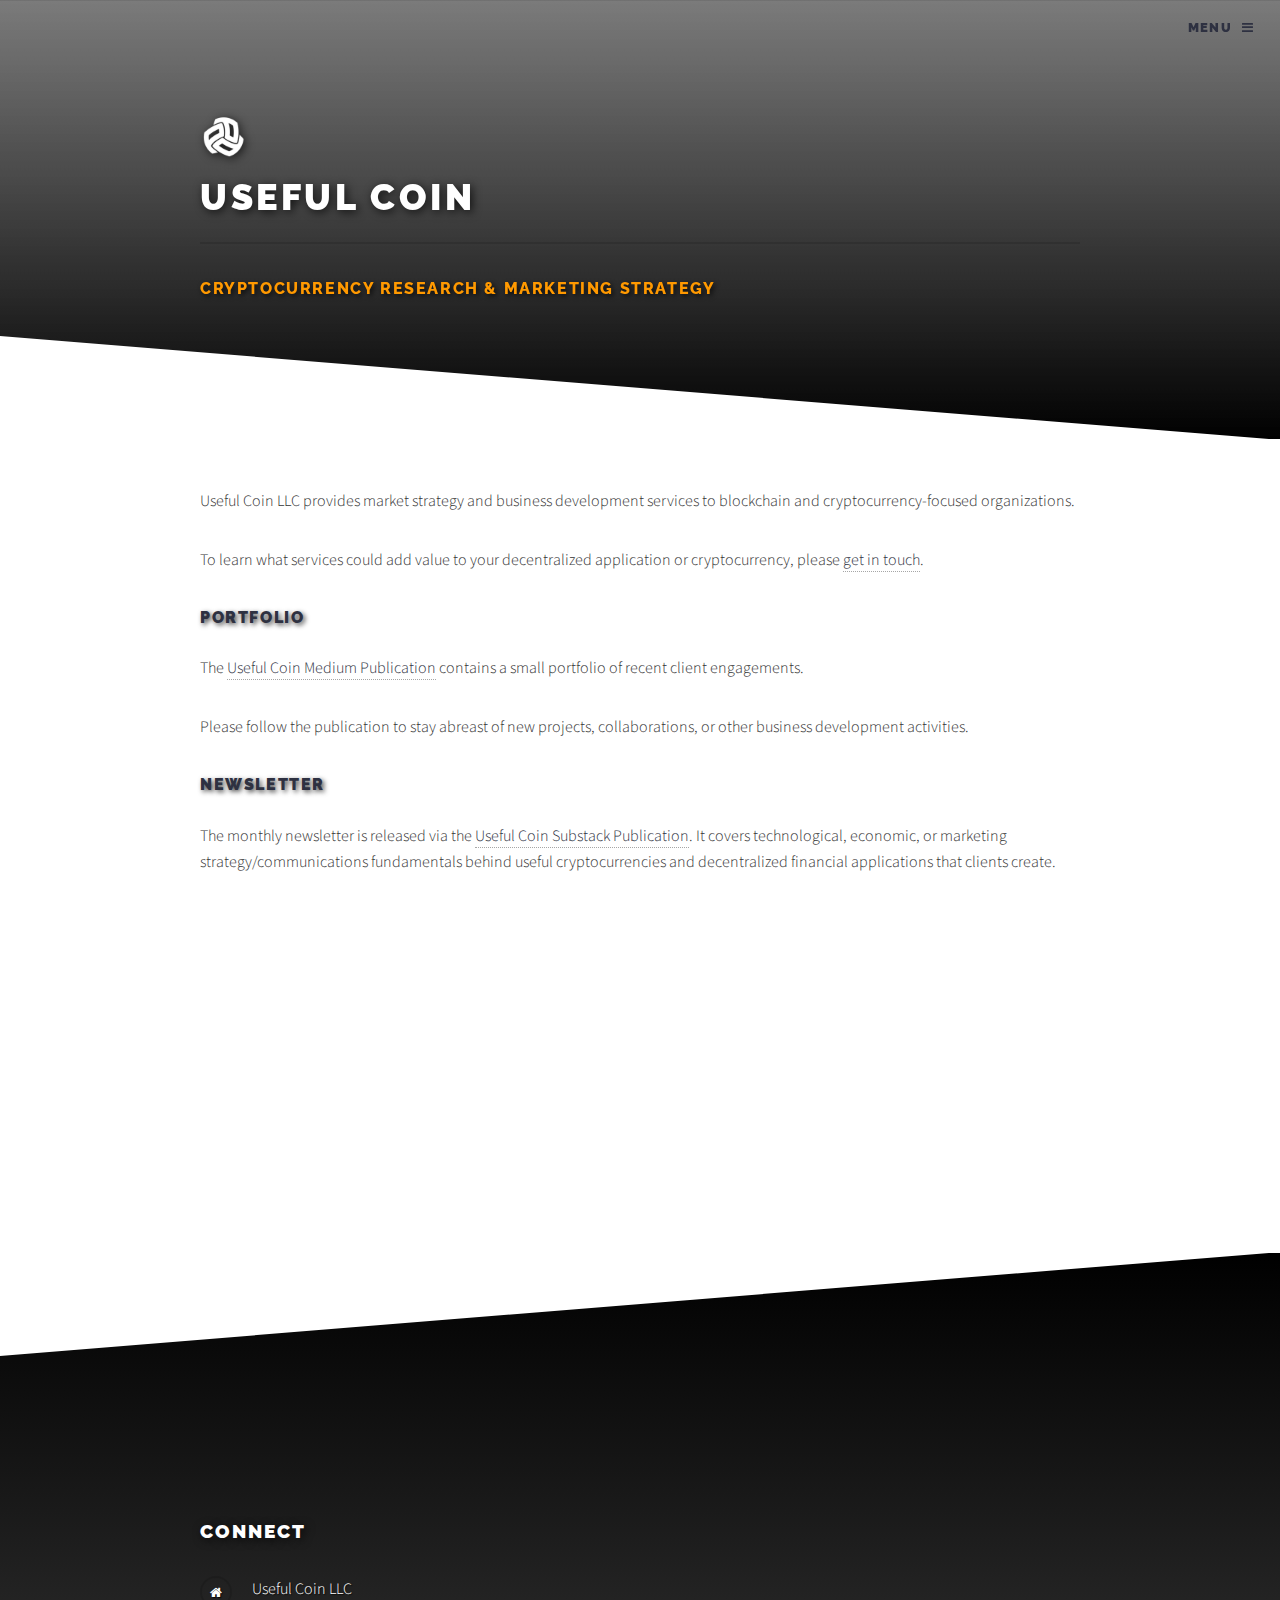
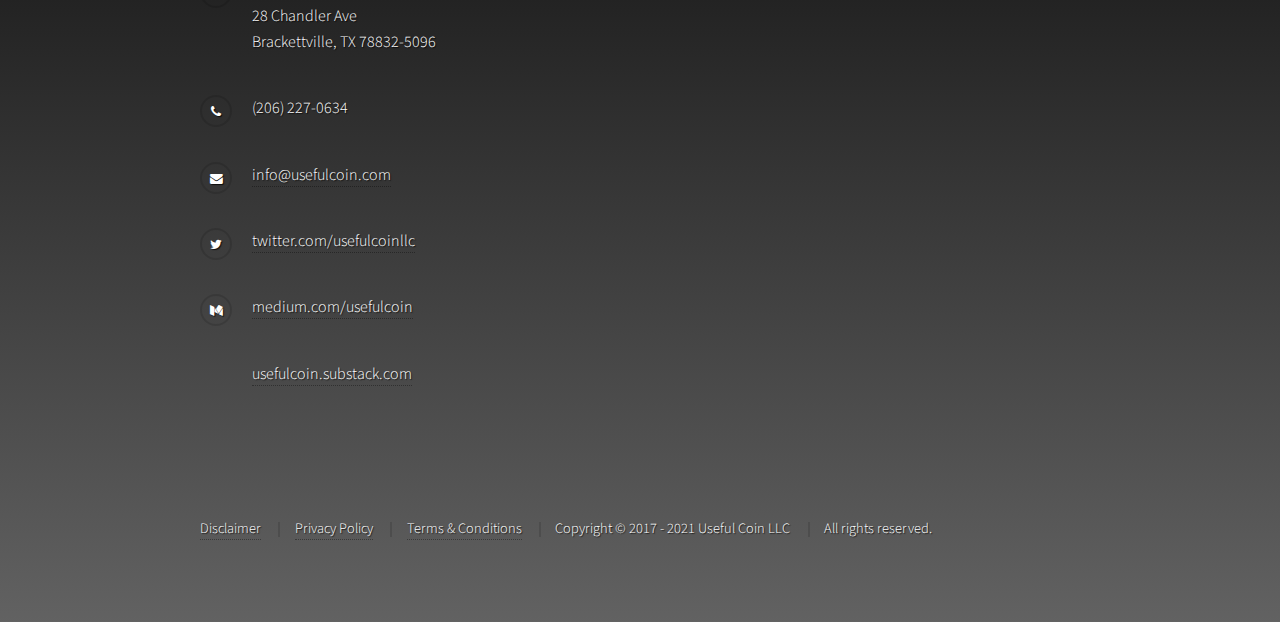
==== index.html @ 243c0fa8 "a little more space. si vous plait." ====
<!DOCTYPE html>
<html>
  <head>
    <!-- Start Website Title -->
    <title>Useful Coin</title>
    <!-- End Website Title -->
    <!-- Start Website Metadata -->
    <meta charset="utf-8">
    <meta name="author" content="Useful Coin">
    <meta name="template" content="HTML5UP - Solid State">
    <meta name="description" content="Research and Strategy">
    <meta name="viewport" content="width=device-width, initial-scale=1, user-scalable=no">
    <meta http-equiv="X-UA-Compatible" content="IE=edge">
    <meta property="og:locale" content="en_US">
    <meta property="og:type" content="website">
    <meta property="og:title" content="Useful Coin">
    <meta property="og:description" content="Cryptocurrency Research & Marketing Strategy.">
    <meta property="og:url" content="http://www.usefulcoin.com">
    <meta property="og:site_name" content="Useful Coin">
    <meta property="og:image" content="http://www.usefulcoin.com/images/ogimage.jpg">
    <meta property="og:image:type" content="image/jpg">
    <meta property="og:video" content="http://www.usefulcoin.com/videos/usefulcoin.mov">
    <meta property="og:video:type" content="video/mp4">
    <meta name="twitter:card" content="summary">
    <meta name="twitter:description" content="Research and Strategy">
    <meta name="twitter:title" content="Useful Coin - Research and Strategy">
    <meta name="twitter:image" content="http://www.usefulcoin.com/images/ogimage.jpg">
    <meta name="p:domain_verify" content="2b032418609d02e9bd2e27cc78aec4e0">
    <meta name="robots" content="noodp">
    <!-- End Website Metadata -->
    <!-- Start Fetch Polyfil -->
    <!-- script(src='https://cdnjs.cloudflare.com/ajax/libs/fetch/3.0.0/fetch.min.js') -->
    <!-- script(src='https://unpkg.com/cross-fetch/dist/cross-fetch.js') -->
    <!-- End Fetch Polyfil -->
    <!-- Start FAVICON.ICO -->
    <link rel="shortcut icon" href="./favicon.ico">
    <!-- End FAVICON.ICO -->
    <!--if lte IE 8 script(src='assets/js/ie/html5shiv.js') -->
    <link rel="stylesheet" href="styles/main.css">
    <!-- if lte IE 9 link(rel='stylesheet', href='styles/ie9.css') -->
    <!-- if lte IE 8 link(rel='stylesheet', href='styles/ie8.css') -->
    <!-- Start Stylesheets -->
    <link rel="stylesheet" href="styles/main.css">
    <noscript>
      <link rel="stylesheet" href="styles/noscript.css">
    </noscript>
    <!-- End Stylesheets -->
    <!-- Global site tag (gtag.js) - Google Analytics
    script(async='', src='https://www.googletagmanager.com/gtag/js?id=UA-131070581-1')
    script.
      window.dataLayer = window.dataLayer || [];
      function gtag(){dataLayer.push(arguments);}
      gtag('js', new Date());
      gtag('config', 'UA-131070581-1');
    -->
  </head>
  <body class="is-preload">
    <!-- Start Page Wrapper-->
    <div id="page-wrapper">
      <!-- Start Header -->
      <header class="alt" id="header">
        <h1><a href="index.html">Useful Coin</a></h1>
        <nav><a href="#menu">Menu</a></nav>
      </header>
      <!-- End Header -->
      <!-- Start Nav (Menu) -->
      <nav id="menu">
        <div class="inner">
          <h2>Menu</h2>
          <ul class="links">
            <li><a href="index.html">Home</a></li>
            <li><a href="page.html?slug=team">Team</a></li>
            <li><a href="page.html?slug=contact">Contact</a></li>
          </ul><a class="close" href="#">Close</a>
        </div>
      </nav>
      <!-- End Nav (Menu) -->
      <!-- Start Banner -->
      <section id="banner">
        <header>
          <div class="inner">
            <div class="brandicon"><img src="./images/usefulcoin-whiteicon-128x128px.png"></div>
            <h2>Useful Coin</h2>
            <p>Cryptocurrency Research & Marketing Strategy</p>
          </div>
        </header>
      </section>
      <!-- End Banner -->
      <!-- Start Wrapper -->
      <section id="wrapper">
        <!-- Start Content -->
        <section class="wrapper alt style1" id="content">
          <div class="inner">
            <p>Useful Coin LLC provides market strategy and business development services to blockchain and cryptocurrency-focused organizations.</p>
            <p>To learn what services could add value to your decentralized application or cryptocurrency, please <a href="page.html?slug=contact">get in touch</a>.</p>
            <h1 class="major" id="portfolio">Portfolio</h1>
            <p>The <a href="https://medium.com/usefulcoin" target="_medium">Useful Coin Medium Publication</a> contains a small portfolio of recent client engagements.</p>
            <div id="medium-widget">
              <script src="https://medium-widget.pixelpoint.io/widget.js"></script>
              <script>MediumWidget.Init({renderTo: '#medium-widget', params: {"resource":"https://medium.com/usefulcoin","postsPerLine":2,"limit":2,"picture":"big","fields":["description","author","claps","publishAt"],"ratio":"landscape"}})</script>
            </div>
            <p>Please follow the publication to stay abreast of new projects, collaborations, or other business development activities.</p>
            <h1 class="major" id="newsletter">Newsletter</h1>
            <p>The monthly newsletter is released via the <a href="https://usefulcoin.substack.com/about" target="_substack">Useful Coin Substack Publication</a>. It covers technological, economic, or marketing strategy/communications fundamentals behind useful cryptocurrencies and decentralized financial applications that clients create.</p>
            <iframe src="https://usefulcoin.substack.com/embed" width="100%" height="320" style="border:0; background:rgba(255, 255, 255, 0);" frameborder="0" scrolling="no"></iframe>
          </div>
        </section>
        <!-- End Content -->
      </section>
      <!-- End Wrapper -->
      <!-- Start Footer -->
      <section id="footer">
        <div class="inner">
          <h2 class="major" id="connect">Connect</h2>
          <ul class="contact">
            <li class="icon solid fa-home">
                  Useful Coin LLC<br>
                  28 Chandler Ave<br>
                  Brackettville, TX 78832-5096
            </li>
            <li class="icon style2 solid fa-phone">(206) 227-0634</li>
            <li class="icon style2 solid fa-envelope"><a href="mailto:info@usefulcoin.com">info@usefulcoin.com</a></li>
            <li class="icon style2 brands fa-twitter"><a href="twitter.com/usefulcoinllc">twitter.com/usefulcoinllc</a></li>
            <li class="icon style2 brands fa-medium"><a href="medium.com/usefulcoin">medium.com/usefulcoin</a></li>
            <li class="icon style2 brands fab fa-discord"><a href="https://usefulcoin.substack.com/people/21412102-useful-coin-llc">usefulcoin.substack.com</a></li>
          </ul>
          <ul class="copyright">
            <li><a href="page.html?slug=disclaimer">Disclaimer</a></li>
            <li><a href="page.html?slug=privacy-policy">Privacy Policy</a></li>
            <li><a href="page.html?slug=terms-and-conditions">Terms & Conditions</a></li>
            <li>Copyright © 2017 - 2021 Useful Coin LLC</li>
            <li>All rights reserved.</li>
          </ul>
        </div>
      </section>
      <!-- End Footer -->
    </div>
    <!-- End Page Wrapper -->
    <!-- Start Scripts -->
    <!-- if lte IE 8 script(src='scripts/ie/respond.min.js') -->
    <script src="scripts/app.min.js"></script>
    <!-- End Scripts -->
  </body>
</html>
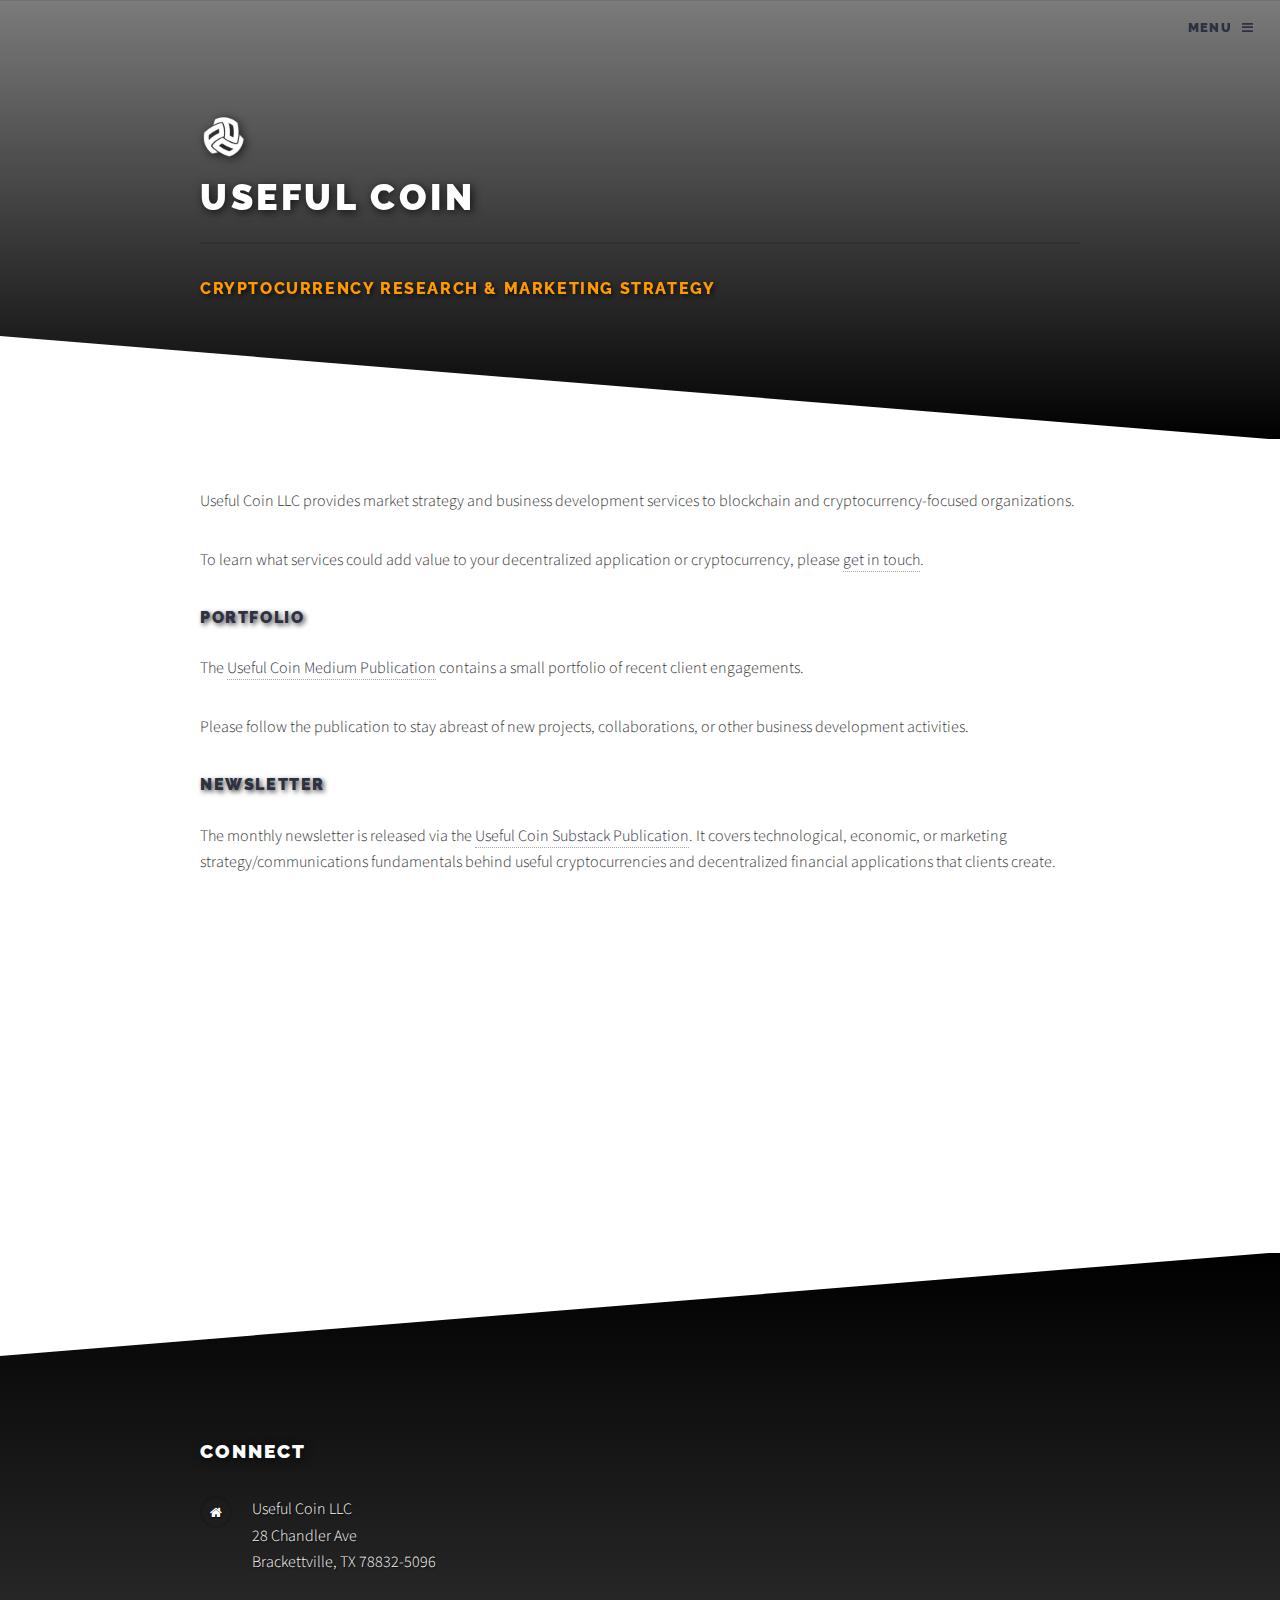
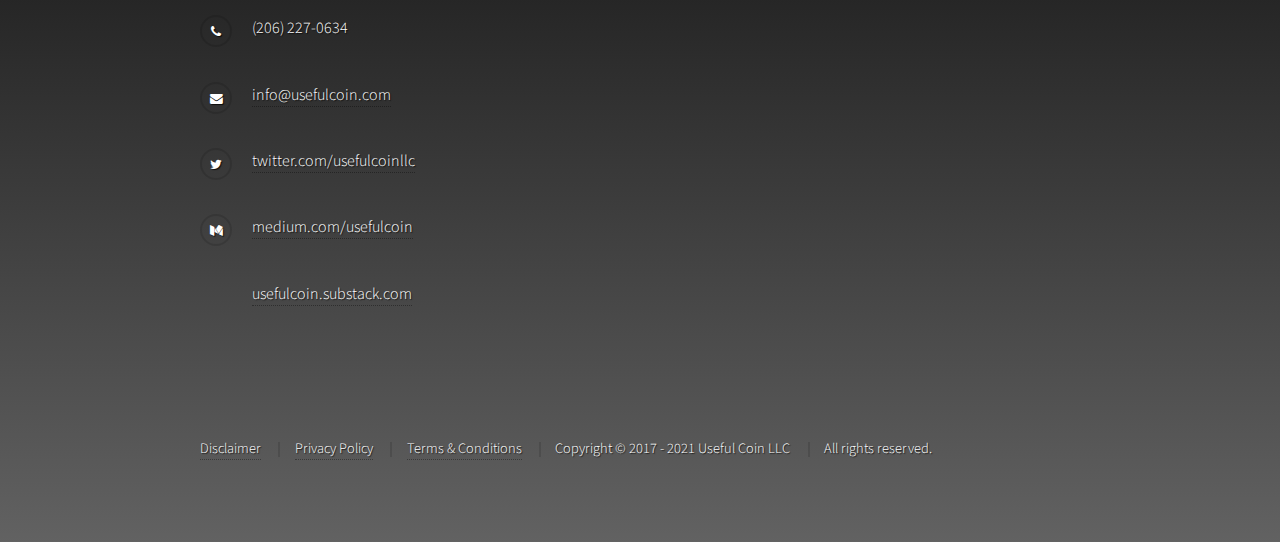
==== commit 939330c5: "experimenting." ====
--- a/index.html
+++ b/index.html
@@ -97,7 +97,7 @@
             <p>The <a href="https://medium.com/usefulcoin" target="_medium">Useful Coin Medium Publication</a> contains a small portfolio of recent client engagements.</p>
             <div id="medium-widget">
               <script src="https://medium-widget.pixelpoint.io/widget.js"></script>
-              <script>MediumWidget.Init({renderTo: '#medium-widget', params: {"resource":"https://medium.com/usefulcoin","postsPerLine":2,"limit":2,"picture":"big","fields":["description","author","claps","publishAt"],"ratio":"landscape"}})</script>
+              <script>MediumWidget.Init({renderTo: '#medium-widget', params: {"resource":"https://medium.com/usefulcoin","postsPerLine":1,"limit":3,"picture":"big","fields":["description","author","claps","publishAt"],"ratio":"landscape"}})</script>
             </div>
             <p>Please follow the publication to stay abreast of new projects, collaborations, or other business development activities.</p>
             <h1 class="major" id="newsletter">Newsletter</h1>
--- a/styles/main.css
+++ b/styles/main.css
@@ -6435,7 +6435,7 @@
 
 /* Footer */
 #footer .inner {
-  padding: 10em 0 3em 0 ;
+  padding: 5em 0 3em 0 ;
   display: -moz-flex;
   display: -ms-flex;
   display: flex;
--- a/styles/main.css
+++ b/styles/main.css
@@ -6435,7 +6435,7 @@
 
 /* Footer */
 #footer .inner {
-  padding: 10em 0 3em 0 ;
+  padding: 5em 0 3em 0 ;
   display: -moz-flex;
   display: -ms-flex;
   display: flex;
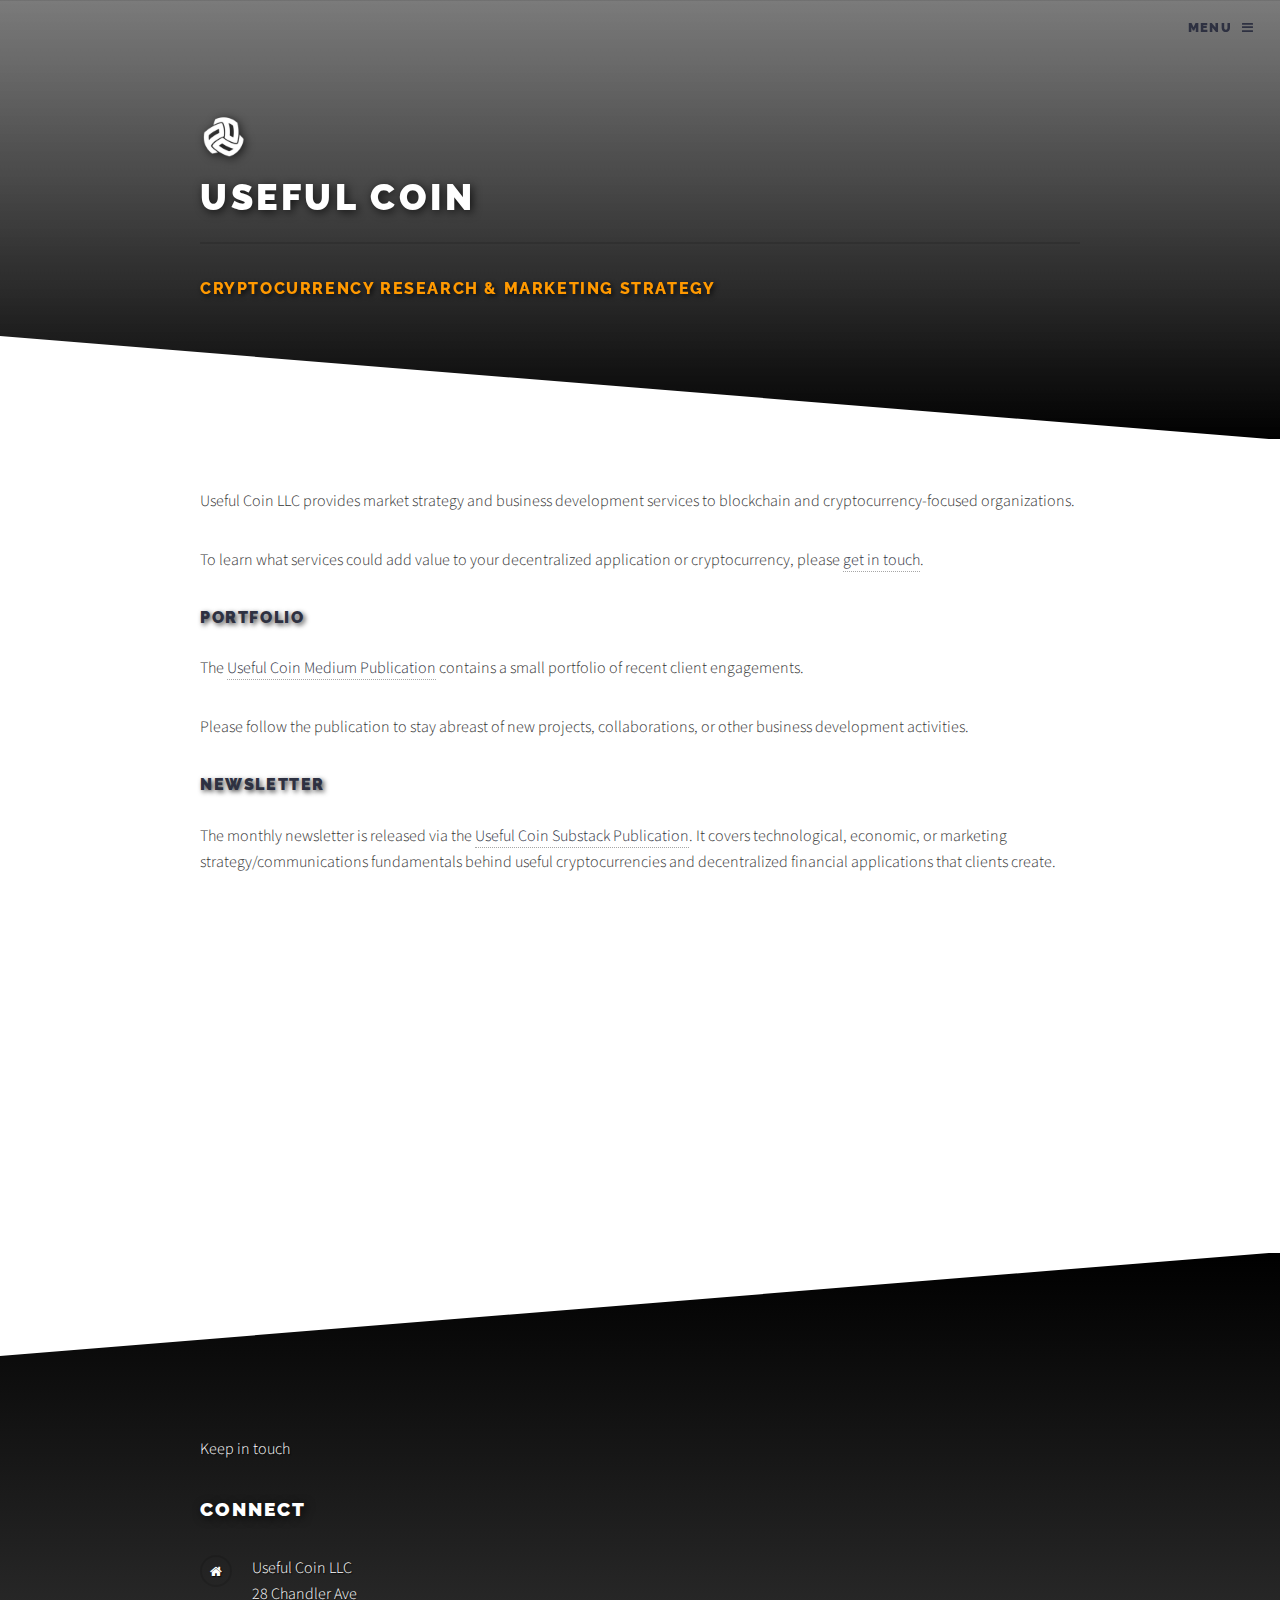
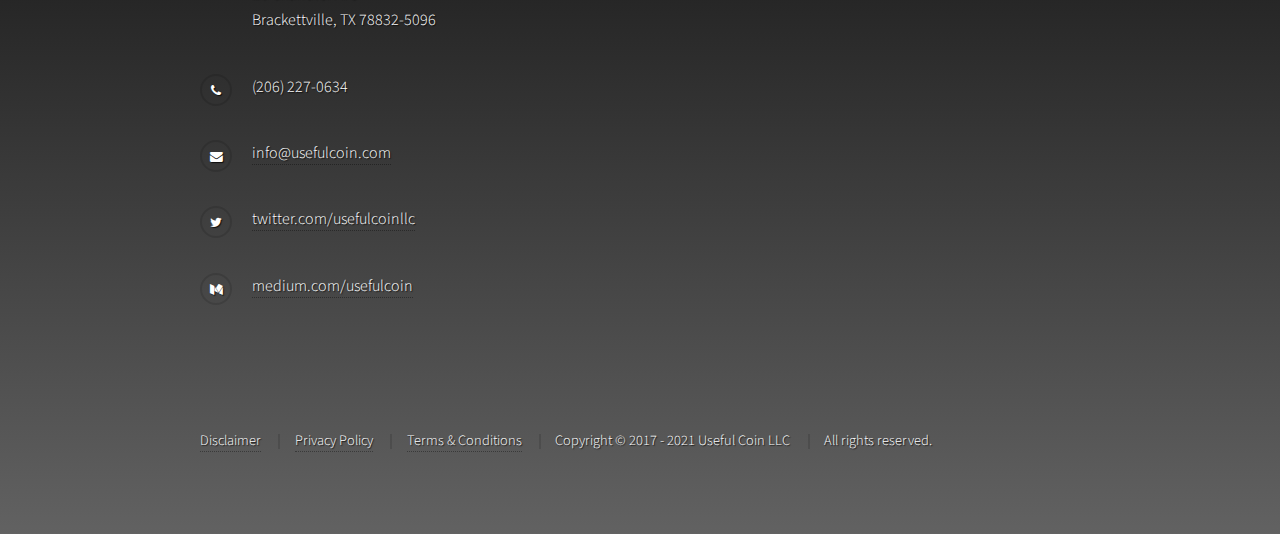
==== commit f1ac80dd: "add call to action." ====
--- a/index.html
+++ b/index.html
@@ -111,6 +111,7 @@
       <!-- Start Footer -->
       <section id="footer">
         <div class="inner">
+          <p>Keep in touch</p>
           <h2 class="major" id="connect">Connect</h2>
           <ul class="contact">
             <li class="icon solid fa-home">
@@ -122,7 +123,6 @@
             <li class="icon style2 solid fa-envelope"><a href="mailto:info@usefulcoin.com">info@usefulcoin.com</a></li>
             <li class="icon style2 brands fa-twitter"><a href="twitter.com/usefulcoinllc">twitter.com/usefulcoinllc</a></li>
             <li class="icon style2 brands fa-medium"><a href="medium.com/usefulcoin">medium.com/usefulcoin</a></li>
-            <li class="icon style2 brands fab fa-discord"><a href="https://usefulcoin.substack.com/people/21412102-useful-coin-llc">usefulcoin.substack.com</a></li>
           </ul>
           <ul class="copyright">
             <li><a href="page.html?slug=disclaimer">Disclaimer</a></li>
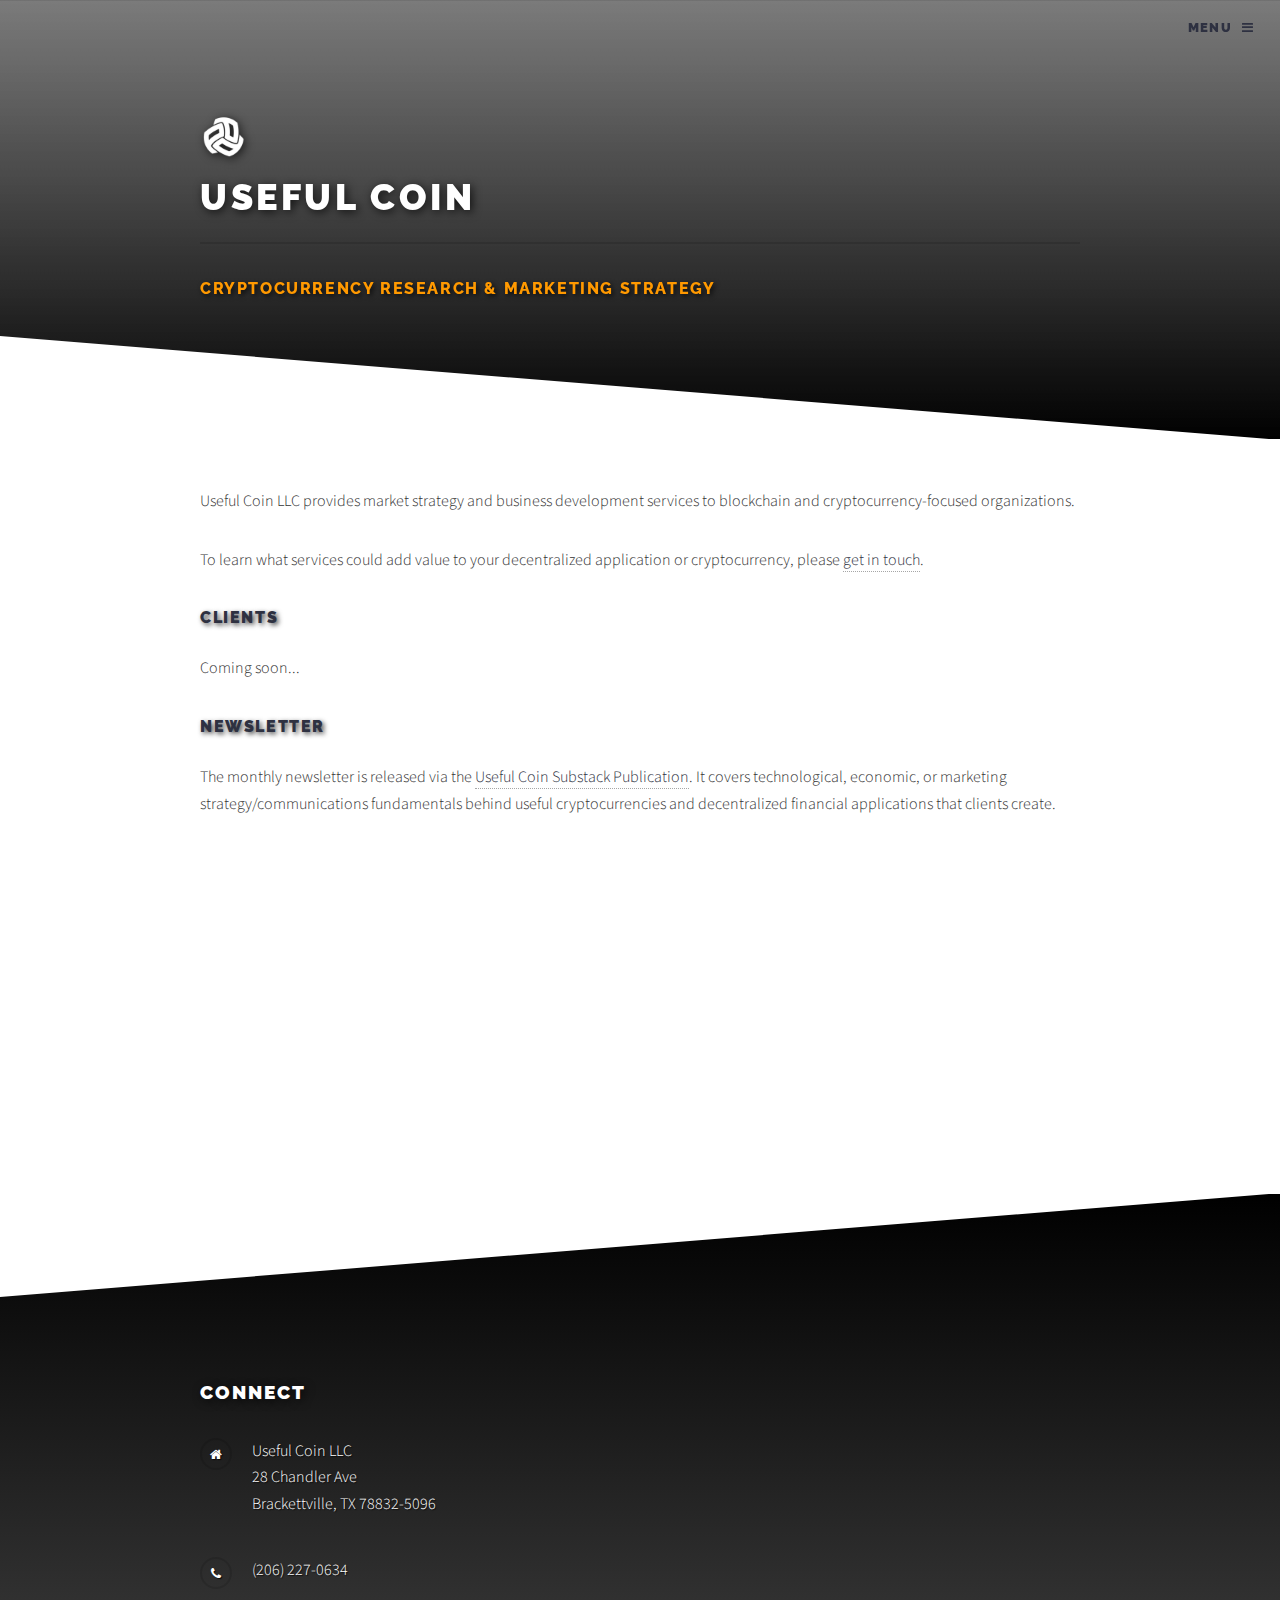
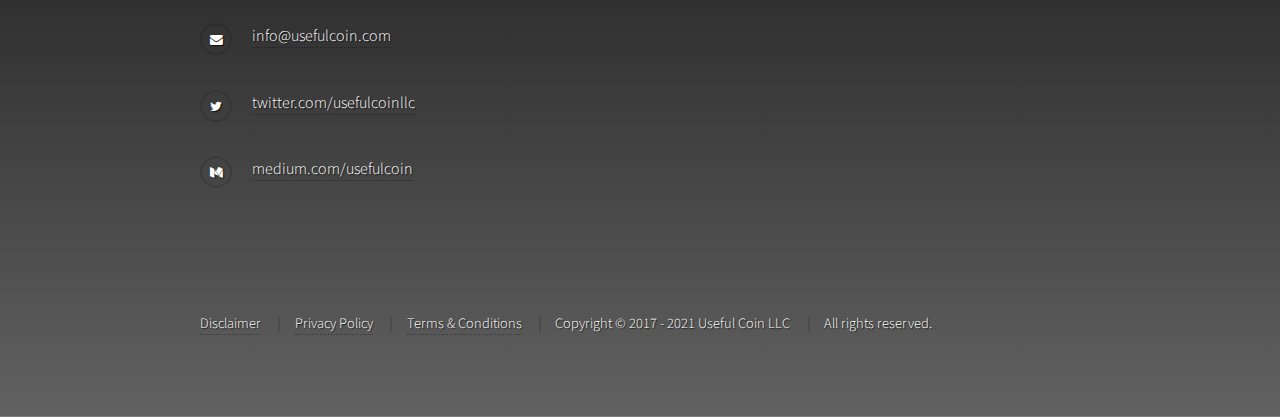
==== commit f49678a2: "time to stop." ====
--- a/index.html
+++ b/index.html
@@ -68,9 +68,9 @@
         <div class="inner">
           <h2>Menu</h2>
           <ul class="links">
-            <li><a href="index.html">Home</a></li>
+            <li><a href="index.html">About</a></li>
+            <li><a href="portfolio.html">Portfolio</a></li>
             <li><a href="page.html?slug=team">Team</a></li>
-            <li><a href="page.html?slug=contact">Contact</a></li>
           </ul><a class="close" href="#">Close</a>
         </div>
       </nav>
@@ -93,13 +93,8 @@
           <div class="inner">
             <p>Useful Coin LLC provides market strategy and business development services to blockchain and cryptocurrency-focused organizations.</p>
             <p>To learn what services could add value to your decentralized application or cryptocurrency, please <a href="page.html?slug=contact">get in touch</a>.</p>
-            <h1 class="major" id="portfolio">Portfolio</h1>
-            <p>The <a href="https://medium.com/usefulcoin" target="_medium">Useful Coin Medium Publication</a> contains a small portfolio of recent client engagements.</p>
-            <div id="medium-widget">
-              <script src="https://medium-widget.pixelpoint.io/widget.js"></script>
-              <script>MediumWidget.Init({renderTo: '#medium-widget', params: {"resource":"https://medium.com/usefulcoin","postsPerLine":1,"limit":3,"picture":"big","fields":["description","author","claps","publishAt"],"ratio":"landscape"}})</script>
-            </div>
-            <p>Please follow the publication to stay abreast of new projects, collaborations, or other business development activities.</p>
+            <h1 class="major" id="clients">Clients</h1>
+            <p>Coming soon...</p>
             <h1 class="major" id="newsletter">Newsletter</h1>
             <p>The monthly newsletter is released via the <a href="https://usefulcoin.substack.com/about" target="_substack">Useful Coin Substack Publication</a>. It covers technological, economic, or marketing strategy/communications fundamentals behind useful cryptocurrencies and decentralized financial applications that clients create.</p>
             <iframe src="https://usefulcoin.substack.com/embed" width="100%" height="320" style="border:0; background:rgba(255, 255, 255, 0);" frameborder="0" scrolling="no"></iframe>
@@ -111,7 +106,6 @@
       <!-- Start Footer -->
       <section id="footer">
         <div class="inner">
-          <p>Keep in touch</p>
           <h2 class="major" id="connect">Connect</h2>
           <ul class="contact">
             <li class="icon solid fa-home">
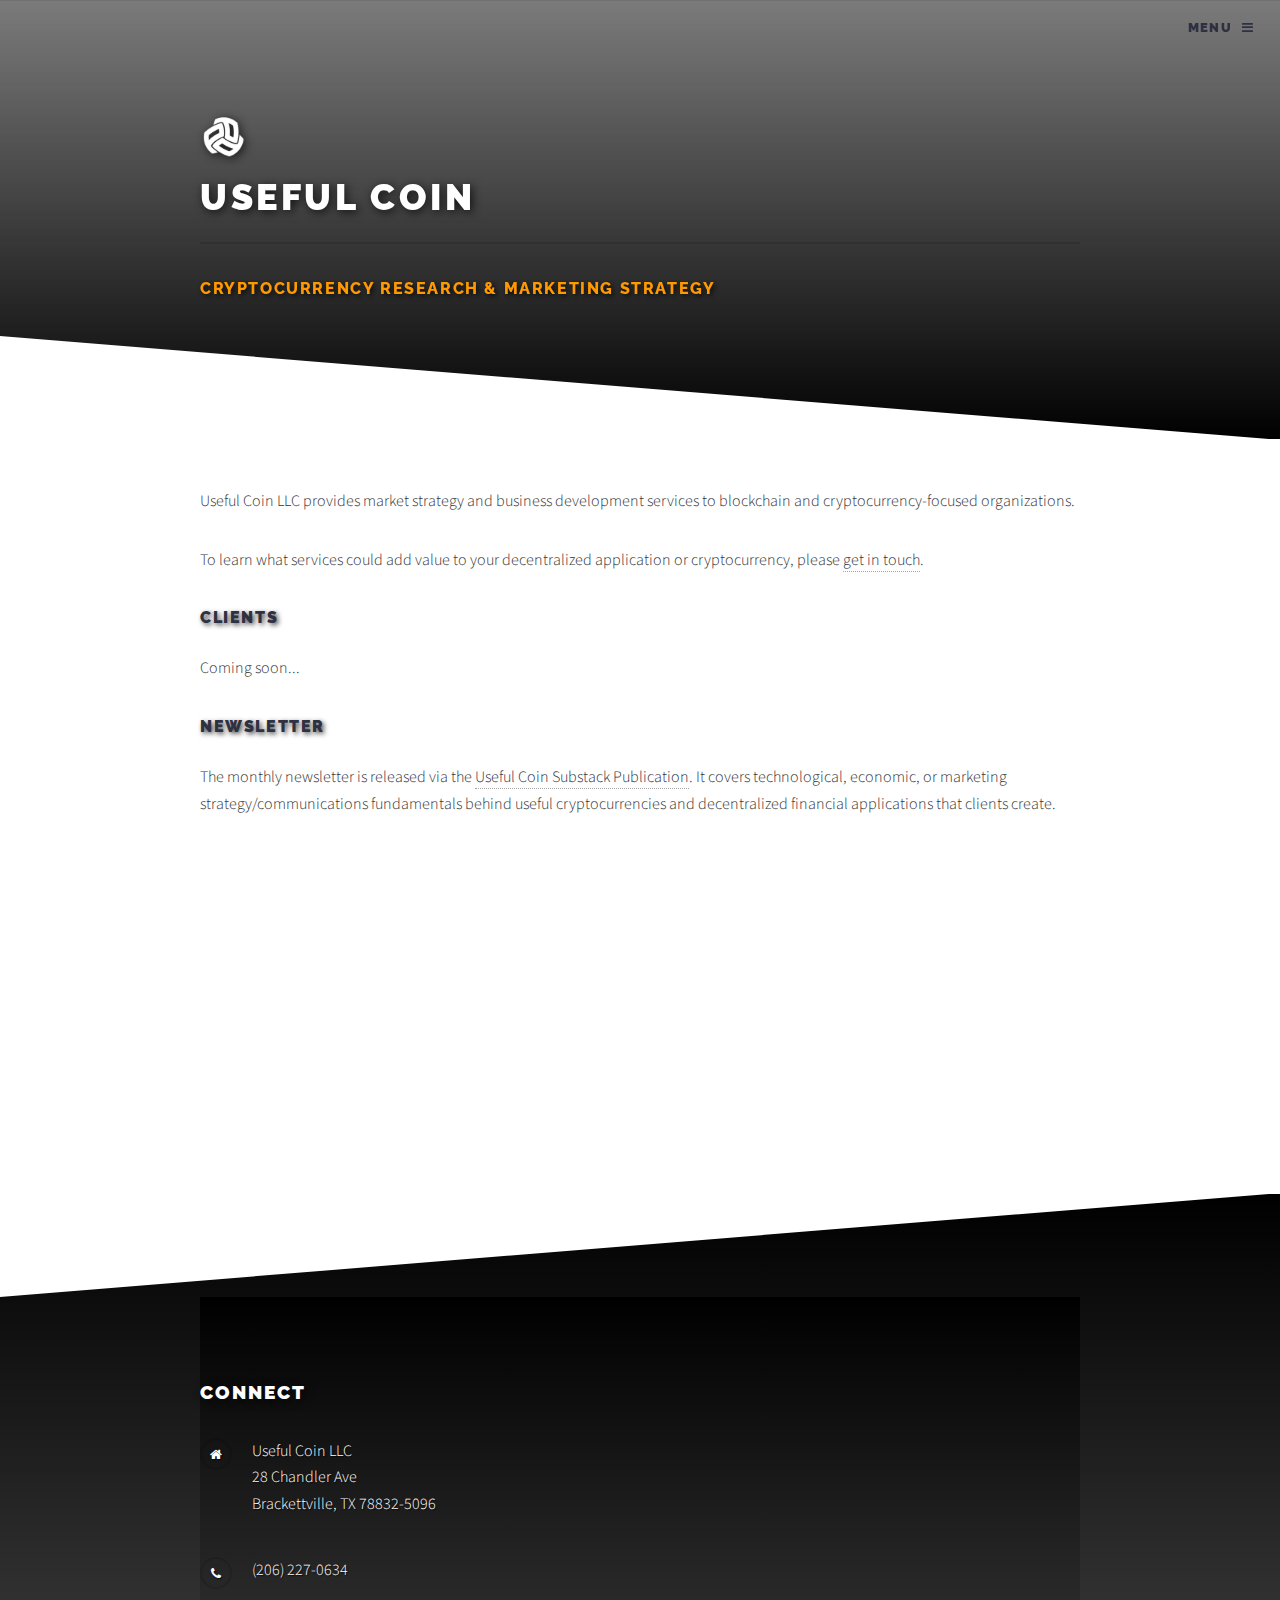
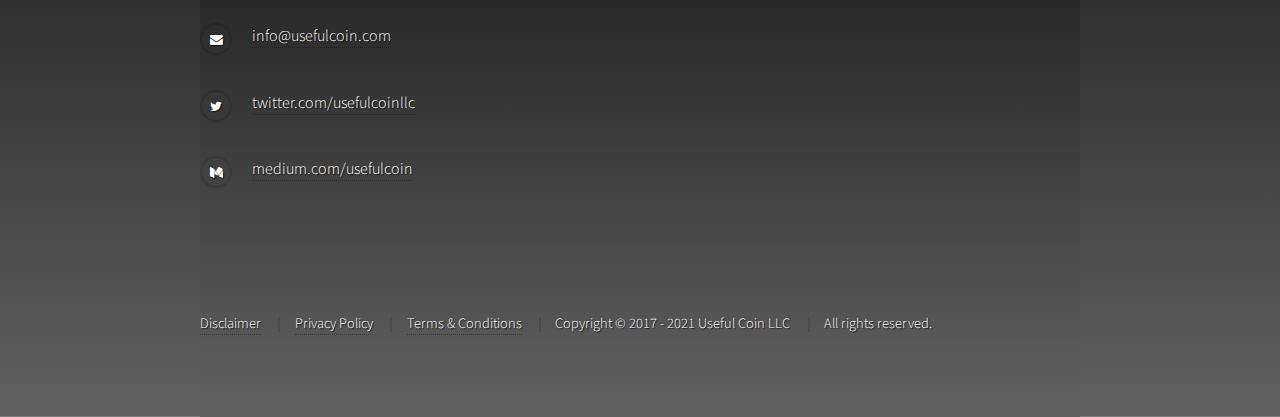
==== commit 753e0ccb: "a few spaces needed." ====
--- a/index.html
+++ b/index.html
@@ -6,7 +6,7 @@
     <!-- End Website Title -->
     <!-- Start Website Metadata -->
     <meta charset="utf-8">
-    <meta name="author" content="Useful Coin">
+    <meta name="author" content="Useful Coin LLC">
     <meta name="template" content="HTML5UP - Solid State">
     <meta name="description" content="Research and Strategy">
     <meta name="viewport" content="width=device-width, initial-scale=1, user-scalable=no">
@@ -35,7 +35,7 @@
     <!-- Start FAVICON.ICO -->
     <link rel="shortcut icon" href="./favicon.ico">
     <!-- End FAVICON.ICO -->
-    <!--if lte IE 8 script(src='assets/js/ie/html5shiv.js') -->
+    <!-- if lte IE 8 script(src='assets/js/ie/html5shiv.js') -->
     <link rel="stylesheet" href="styles/main.css">
     <!-- if lte IE 9 link(rel='stylesheet', href='styles/ie9.css') -->
     <!-- if lte IE 8 link(rel='stylesheet', href='styles/ie8.css') -->
@@ -55,7 +55,7 @@
     -->
   </head>
   <body class="is-preload">
-    <!-- Start Page Wrapper-->
+    <!-- Start Page Wrapper -->
     <div id="page-wrapper">
       <!-- Start Header -->
       <header class="alt" id="header">
@@ -92,7 +92,7 @@
         <section class="wrapper alt style1" id="content">
           <div class="inner">
             <p>Useful Coin LLC provides market strategy and business development services to blockchain and cryptocurrency-focused organizations.</p>
-            <p>To learn what services could add value to your decentralized application or cryptocurrency, please <a href="page.html?slug=contact">get in touch</a>.</p>
+            <p>To learn what services could add value to your decentralized application or cryptocurrency, please <a href="#contact">get in touch</a>.</p>
             <h1 class="major" id="clients">Clients</h1>
             <p>Coming soon...</p>
             <h1 class="major" id="newsletter">Newsletter</h1>
--- a/styles/main.css
+++ b/styles/main.css
@@ -4365,6 +4365,7 @@
 
 body {
   -ms-overflow-style: scrollbar;
+  background-image: linear-gradient(to top, rgba(95, 95, 95, 0.98), rgba(95, 95, 95, 0.98)), url("./images/bg.jpg");
 }
 
 @media screen and (max-width: 640px) {
@@ -6435,6 +6436,7 @@
 
 /* Footer */
 #footer .inner {
+  background-image: linear-gradient(to top, rgba(95, 95, 95, 0.98), rgba(0, 0, 0, 1)), url("./images/bg.jpg");
   padding: 5em 0 3em 0 ;
   display: -moz-flex;
   display: -ms-flex;
--- a/styles/main.css
+++ b/styles/main.css
@@ -4365,6 +4365,7 @@
 
 body {
   -ms-overflow-style: scrollbar;
+  background-image: linear-gradient(to top, rgba(95, 95, 95, 0.98), rgba(95, 95, 95, 0.98)), url("./images/bg.jpg");
 }
 
 @media screen and (max-width: 640px) {
@@ -6435,6 +6436,7 @@
 
 /* Footer */
 #footer .inner {
+  background-image: linear-gradient(to top, rgba(95, 95, 95, 0.98), rgba(0, 0, 0, 1)), url("./images/bg.jpg");
   padding: 5em 0 3em 0 ;
   display: -moz-flex;
   display: -ms-flex;
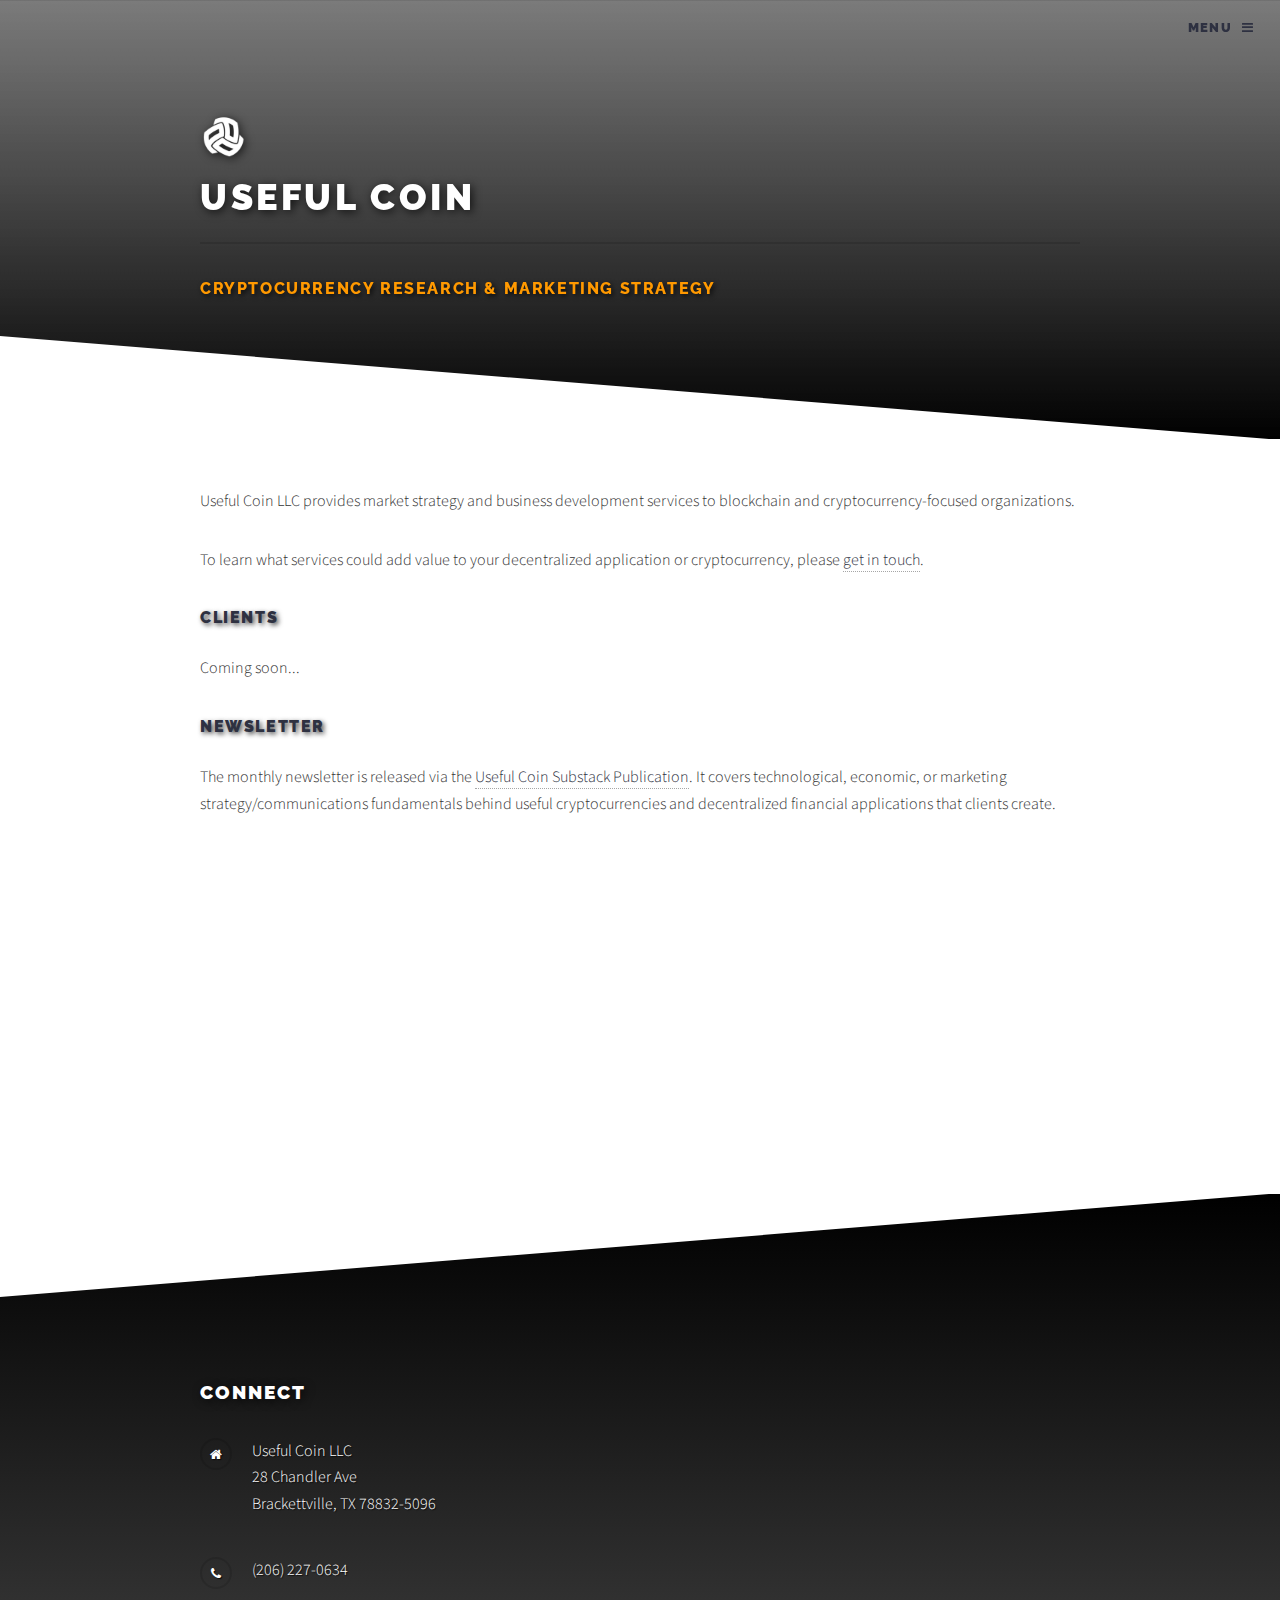
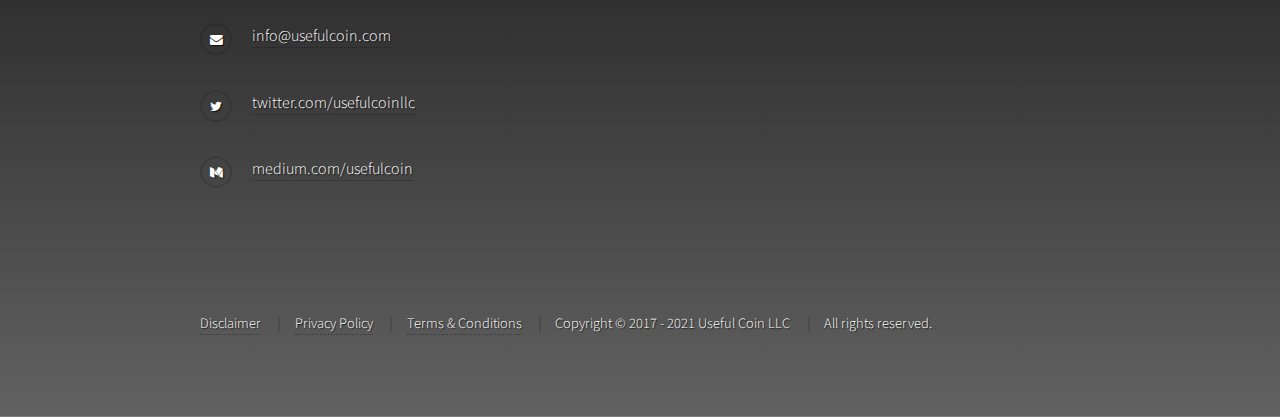
==== commit 916e2ace: "connect not contact." ====
--- a/index.html
+++ b/index.html
@@ -92,7 +92,7 @@
         <section class="wrapper alt style1" id="content">
           <div class="inner">
             <p>Useful Coin LLC provides market strategy and business development services to blockchain and cryptocurrency-focused organizations.</p>
-            <p>To learn what services could add value to your decentralized application or cryptocurrency, please <a href="#contact">get in touch</a>.</p>
+            <p>To learn what services could add value to your decentralized application or cryptocurrency, please <a href="#connect">get in touch</a>.</p>
             <h1 class="major" id="clients">Clients</h1>
             <p>Coming soon...</p>
             <h1 class="major" id="newsletter">Newsletter</h1>
--- a/styles/main.css
+++ b/styles/main.css
@@ -4365,7 +4365,6 @@
 
 body {
   -ms-overflow-style: scrollbar;
-  background-image: linear-gradient(to top, rgba(95, 95, 95, 0.98), rgba(95, 95, 95, 0.98)), url("./images/bg.jpg");
 }
 
 @media screen and (max-width: 640px) {
@@ -5869,7 +5868,8 @@
 
 /* Banner */
 #banner {
-  padding: 10em 0 4.75em 0 ;
+  padding: 10em 0 4.75em 0;
+  background-image: linear-gradient(to top, rgba(0, 0, 0, 1), rgba(95, 95, 95, 0.8)), url("./images/bg.jpg");
 }
 
 #banner .inner {
@@ -6435,8 +6435,11 @@
 }
 
 /* Footer */
+#footer {
+  background-image: linear-gradient(to top, rgba(95, 95, 95, 0.98), rgba(0, 0, 0, 1)), url("./images/bg.jpg");
+}
+
 #footer .inner {
-  background-image: linear-gradient(to top, rgba(95, 95, 95, 0.98), rgba(0, 0, 0, 1)), url("./images/bg.jpg");
   padding: 5em 0 3em 0 ;
   display: -moz-flex;
   display: -ms-flex;
@@ -6500,7 +6503,7 @@
 @media screen and (max-width: 1280px) {
   #footer {
     background-color: #5f5f5f;
-    background-image: linear-gradient(to top, rgba(95, 95, 95, 0.98), rgba(0, 0, 0, 1)), url("./images/bg.jpg");
+    #background-image: linear-gradient(to top, rgba(95, 95, 95, 0.98), rgba(0, 0, 0, 1)), url("./images/bg.jpg");
     background-size: auto, cover;
     background-position: center, center;
     margin-top: -6.5em;
--- a/styles/main.css
+++ b/styles/main.css
@@ -4365,7 +4365,6 @@
 
 body {
   -ms-overflow-style: scrollbar;
-  background-image: linear-gradient(to top, rgba(95, 95, 95, 0.98), rgba(95, 95, 95, 0.98)), url("./images/bg.jpg");
 }
 
 @media screen and (max-width: 640px) {
@@ -5869,7 +5868,8 @@
 
 /* Banner */
 #banner {
-  padding: 10em 0 4.75em 0 ;
+  padding: 10em 0 4.75em 0;
+  background-image: linear-gradient(to top, rgba(0, 0, 0, 1), rgba(95, 95, 95, 0.8)), url("./images/bg.jpg");
 }
 
 #banner .inner {
@@ -6435,8 +6435,11 @@
 }
 
 /* Footer */
+#footer {
+  background-image: linear-gradient(to top, rgba(95, 95, 95, 0.98), rgba(0, 0, 0, 1)), url("./images/bg.jpg");
+}
+
 #footer .inner {
-  background-image: linear-gradient(to top, rgba(95, 95, 95, 0.98), rgba(0, 0, 0, 1)), url("./images/bg.jpg");
   padding: 5em 0 3em 0 ;
   display: -moz-flex;
   display: -ms-flex;
@@ -6500,7 +6503,7 @@
 @media screen and (max-width: 1280px) {
   #footer {
     background-color: #5f5f5f;
-    background-image: linear-gradient(to top, rgba(95, 95, 95, 0.98), rgba(0, 0, 0, 1)), url("./images/bg.jpg");
+    #background-image: linear-gradient(to top, rgba(95, 95, 95, 0.98), rgba(0, 0, 0, 1)), url("./images/bg.jpg");
     background-size: auto, cover;
     background-position: center, center;
     margin-top: -6.5em;
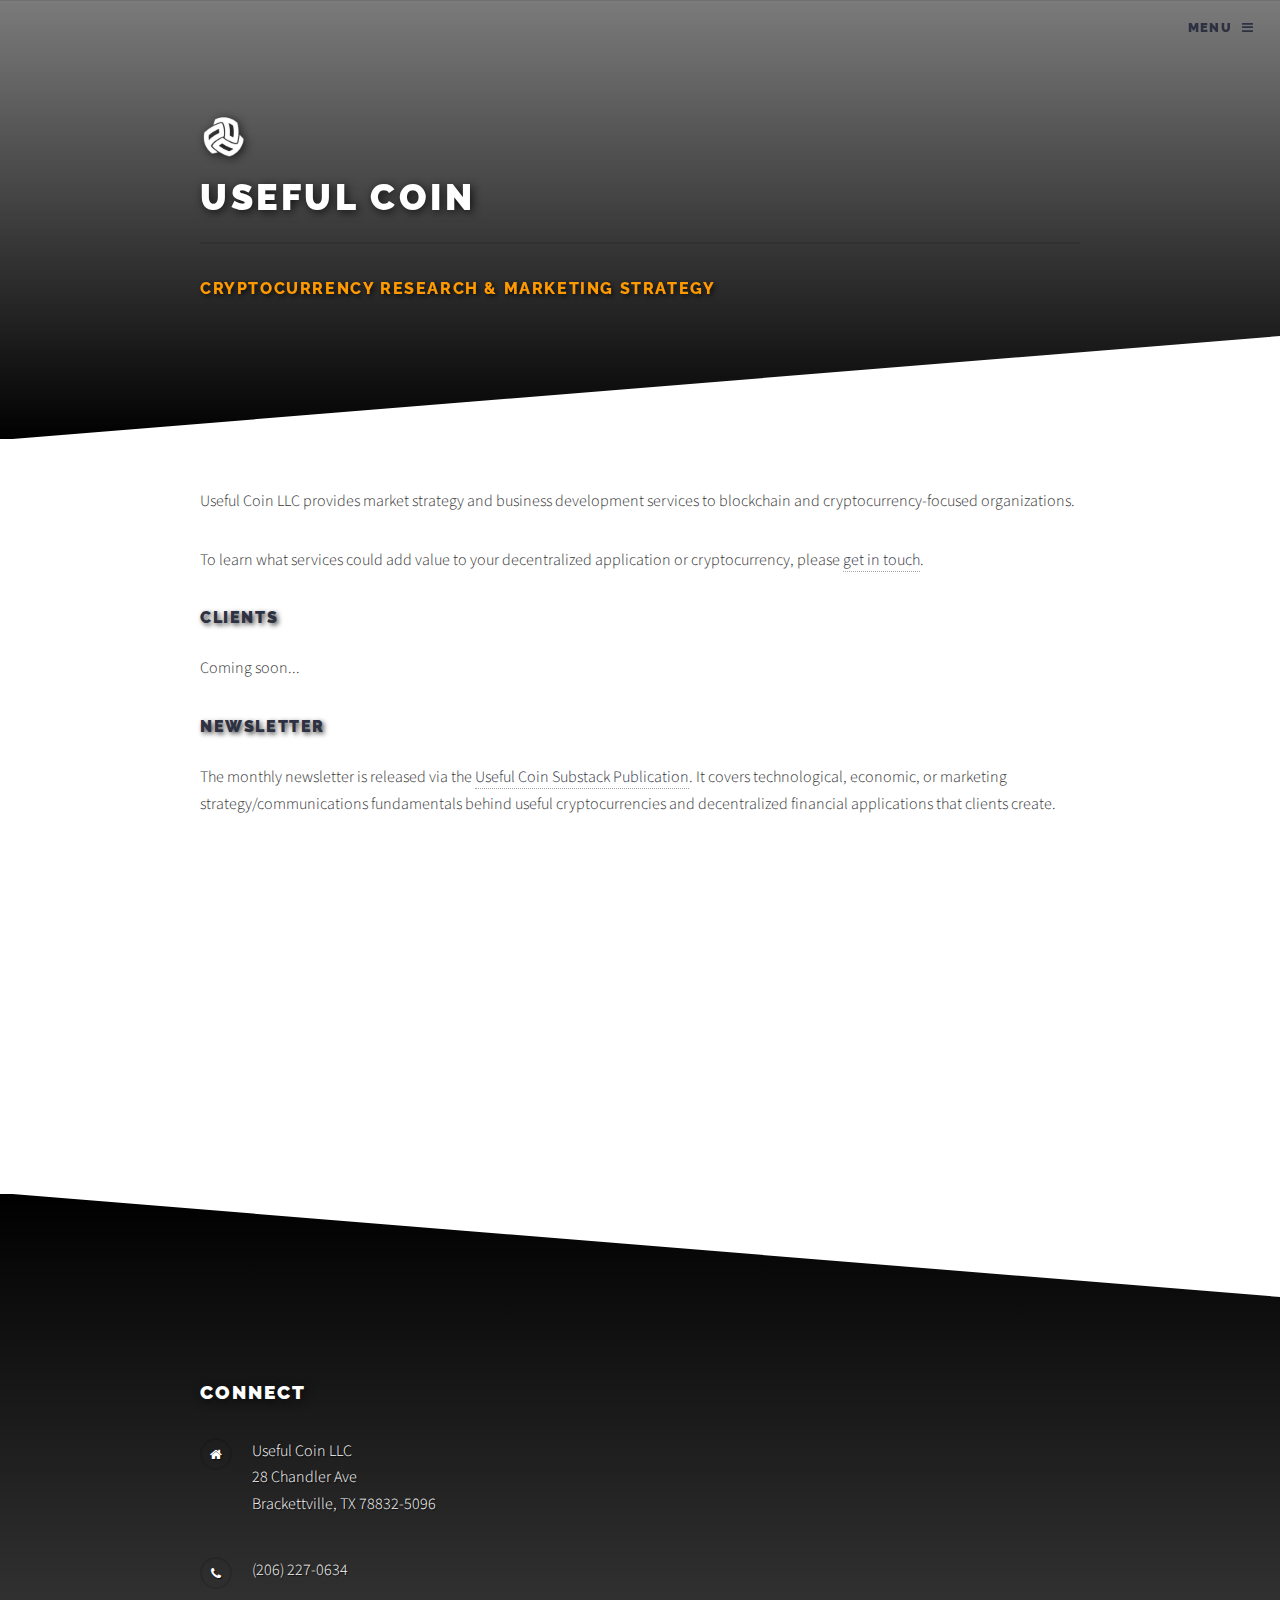
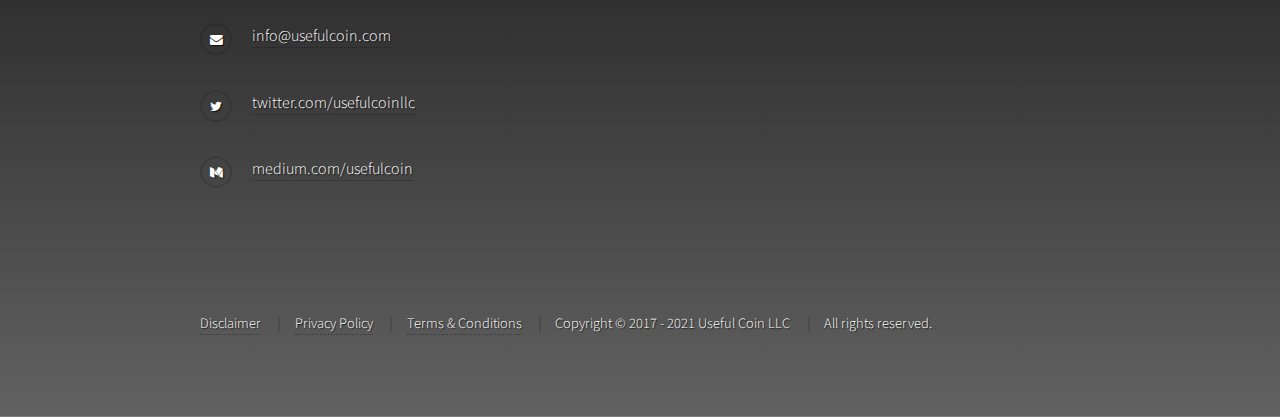
==== commit ecb82add: "remove unnecessary files and ALT styling." ====
--- a/index.html
+++ b/index.html
@@ -89,7 +89,7 @@
       <!-- Start Wrapper -->
       <section id="wrapper">
         <!-- Start Content -->
-        <section class="wrapper alt style1" id="content">
+        <section class="wrapper style1" id="content">
           <div class="inner">
             <p>Useful Coin LLC provides market strategy and business development services to blockchain and cryptocurrency-focused organizations.</p>
             <p>To learn what services could add value to your decentralized application or cryptocurrency, please <a href="#connect">get in touch</a>.</p>
--- a/styles/main.css
+++ b/styles/main.css
@@ -5868,8 +5868,7 @@
 
 /* Banner */
 #banner {
-  padding: 10em 0 4.75em 0;
-  background-image: linear-gradient(to top, rgba(0, 0, 0, 1), rgba(95, 95, 95, 0.8)), url("./images/bg.jpg");
+  padding: 10em 0 4.75em 0 ;
 }
 
 #banner .inner {
@@ -6435,10 +6434,6 @@
 }
 
 /* Footer */
-#footer {
-  background-image: linear-gradient(to top, rgba(95, 95, 95, 0.98), rgba(0, 0, 0, 1)), url("./images/bg.jpg");
-}
-
 #footer .inner {
   padding: 5em 0 3em 0 ;
   display: -moz-flex;
@@ -6503,7 +6498,7 @@
 @media screen and (max-width: 1280px) {
   #footer {
     background-color: #5f5f5f;
-    #background-image: linear-gradient(to top, rgba(95, 95, 95, 0.98), rgba(0, 0, 0, 1)), url("./images/bg.jpg");
+    background-image: linear-gradient(to top, rgba(95, 95, 95, 0.98), rgba(0, 0, 0, 1)), url("./images/bg.jpg");
     background-size: auto, cover;
     background-position: center, center;
     margin-top: -6.5em;
--- a/styles/main.css
+++ b/styles/main.css
@@ -5868,8 +5868,7 @@
 
 /* Banner */
 #banner {
-  padding: 10em 0 4.75em 0;
-  background-image: linear-gradient(to top, rgba(0, 0, 0, 1), rgba(95, 95, 95, 0.8)), url("./images/bg.jpg");
+  padding: 10em 0 4.75em 0 ;
 }
 
 #banner .inner {
@@ -6435,10 +6434,6 @@
 }
 
 /* Footer */
-#footer {
-  background-image: linear-gradient(to top, rgba(95, 95, 95, 0.98), rgba(0, 0, 0, 1)), url("./images/bg.jpg");
-}
-
 #footer .inner {
   padding: 5em 0 3em 0 ;
   display: -moz-flex;
@@ -6503,7 +6498,7 @@
 @media screen and (max-width: 1280px) {
   #footer {
     background-color: #5f5f5f;
-    #background-image: linear-gradient(to top, rgba(95, 95, 95, 0.98), rgba(0, 0, 0, 1)), url("./images/bg.jpg");
+    background-image: linear-gradient(to top, rgba(95, 95, 95, 0.98), rgba(0, 0, 0, 1)), url("./images/bg.jpg");
     background-size: auto, cover;
     background-position: center, center;
     margin-top: -6.5em;
